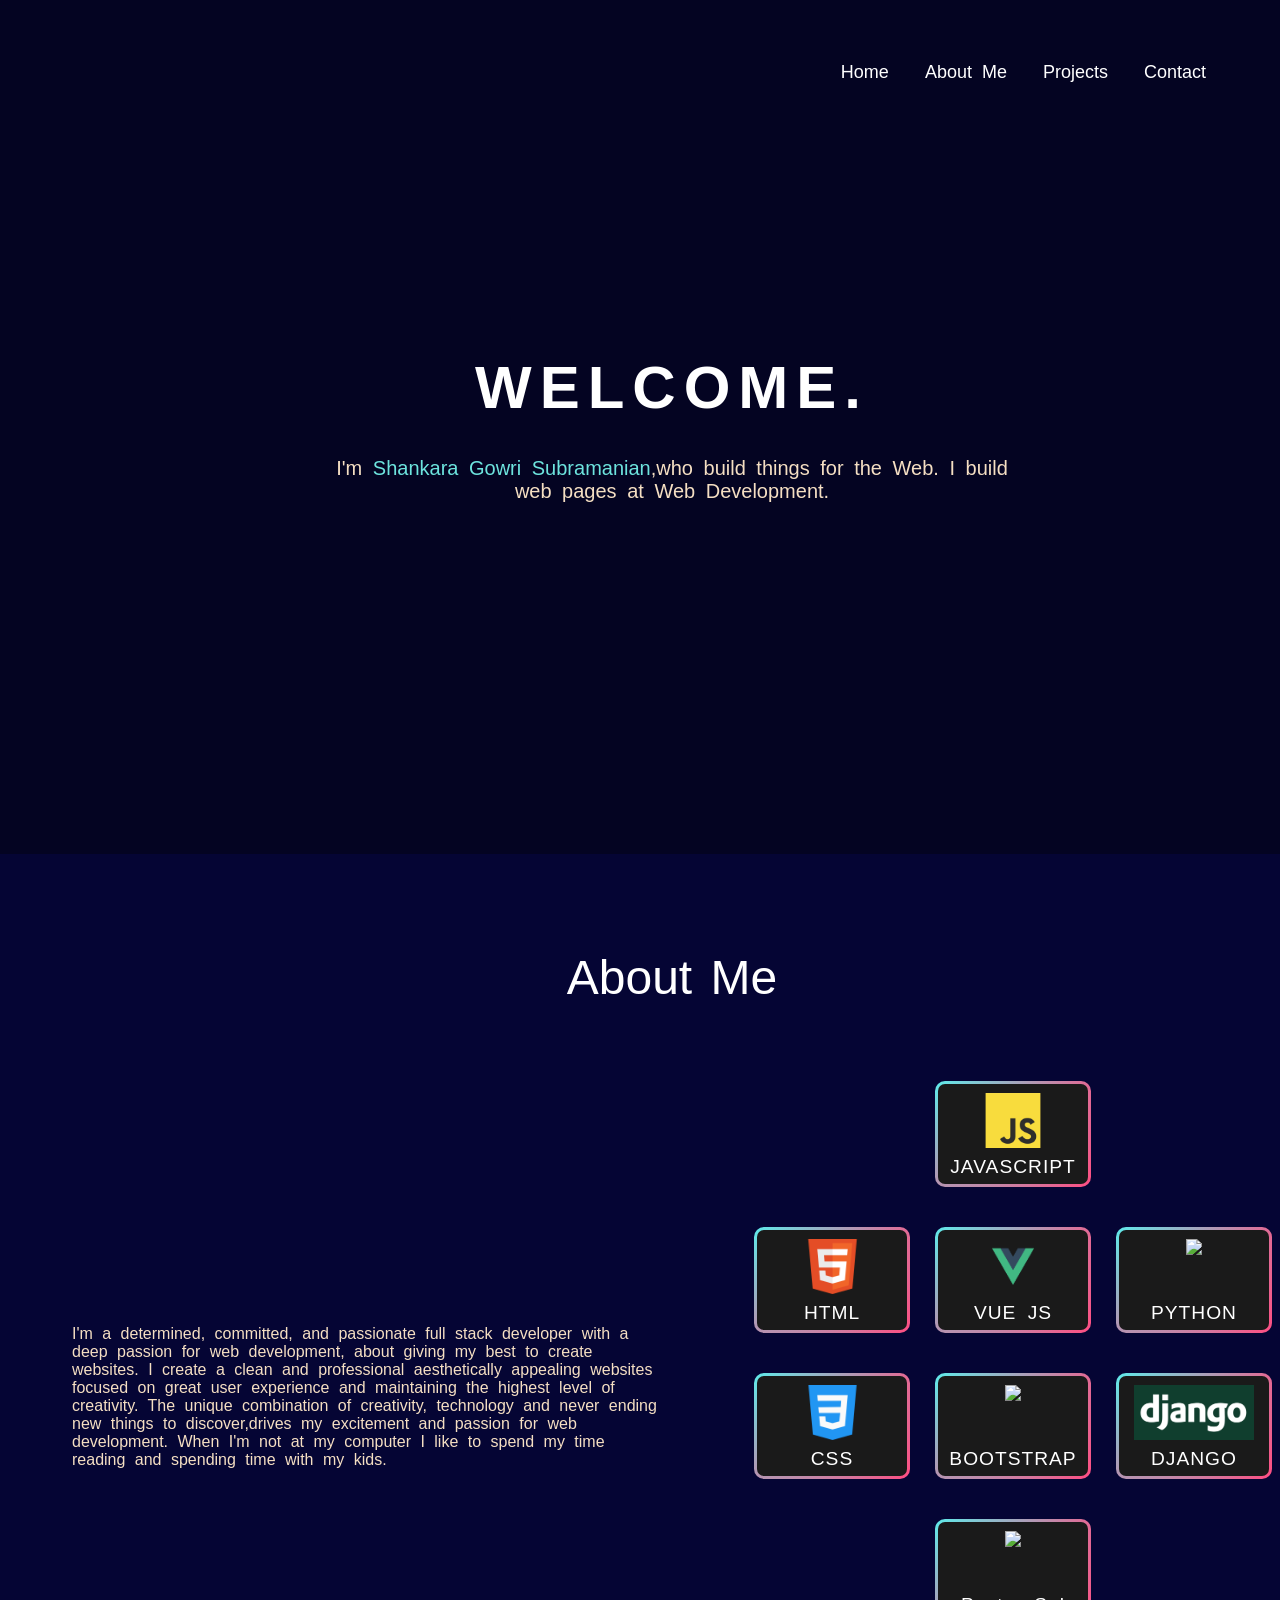
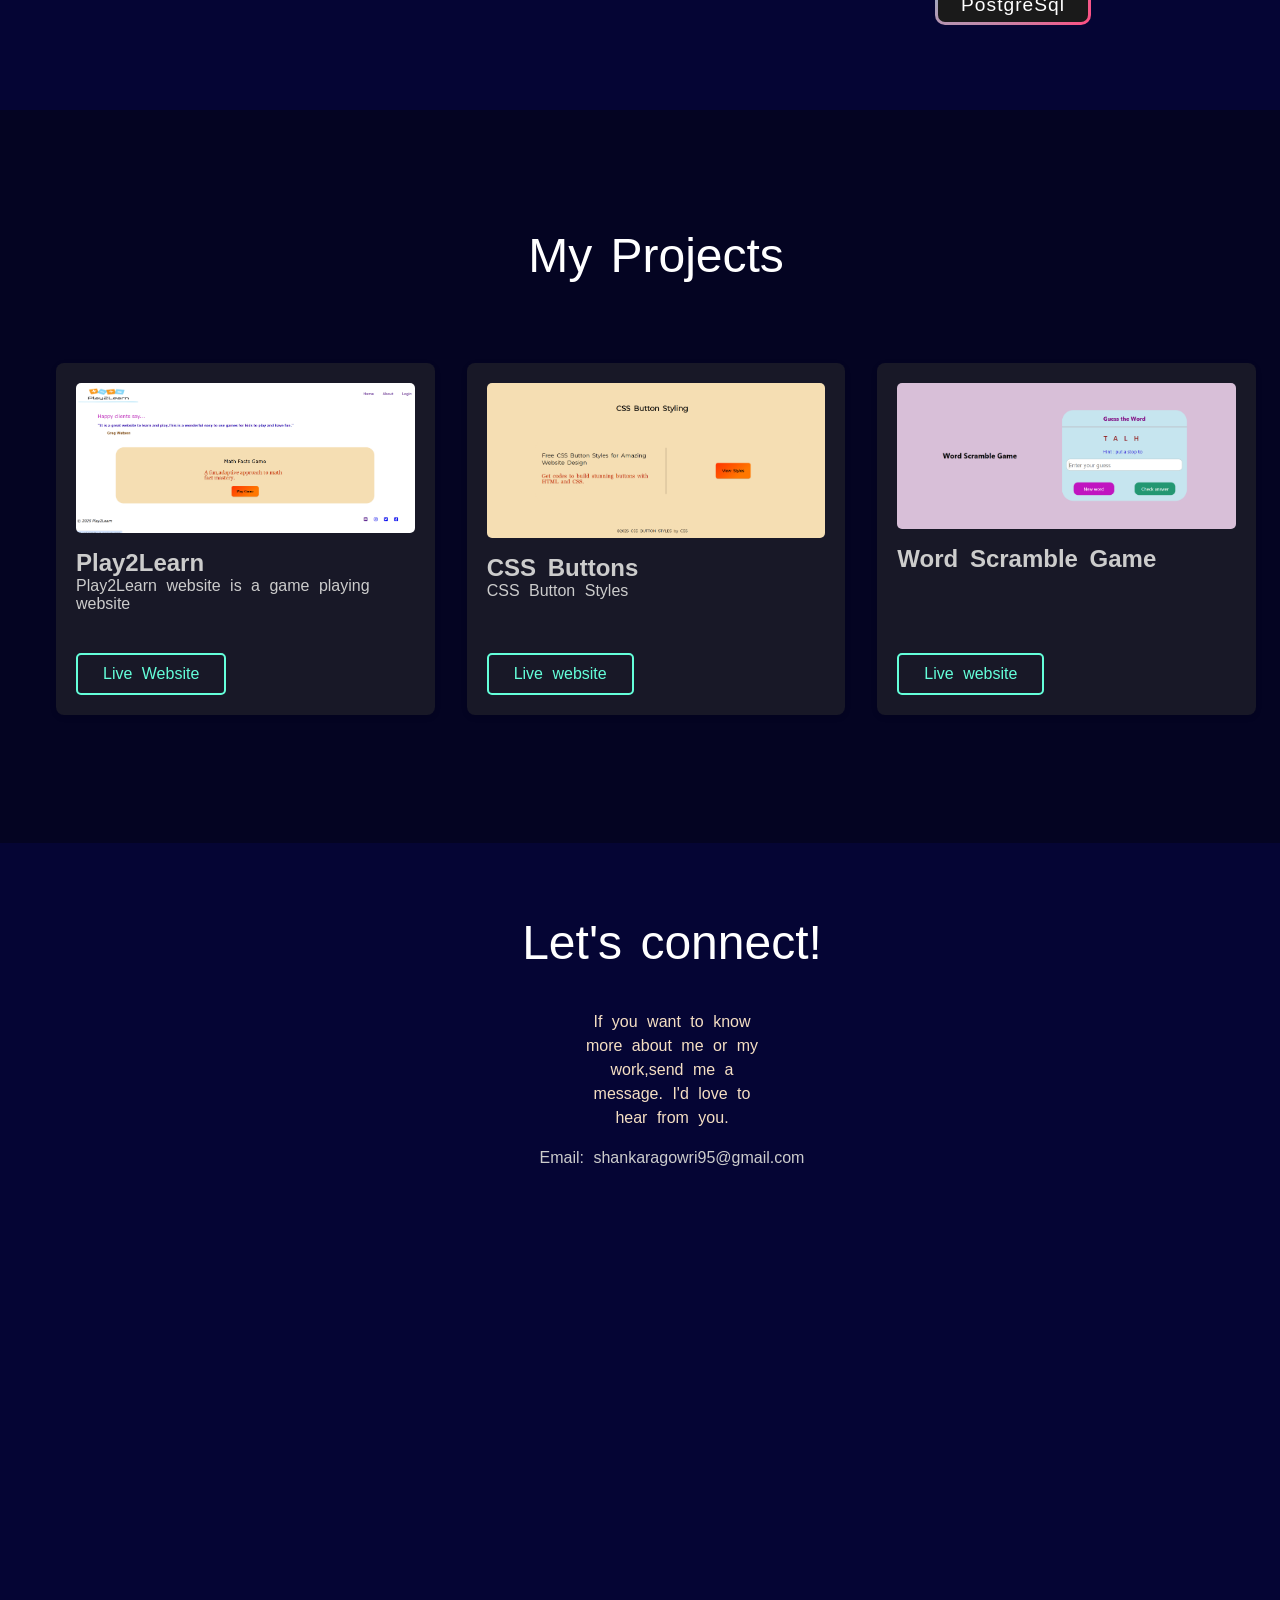
==== index.html @ b535199c "commit change" ====
<!DOCTYPE html>
<html lang="en">

    <head>
        <meta charset="UTF-8">
        <meta name="viewport" content="width=device-width,initial-scale=1">
        <title>Gowri_Portfolio</title>
        <link rel="stylesheet" href="index.css">
        <script src="index.js" crossorigin="anonymous"></script>
    </head>

    <body>
        <div class="container" id="container">
            <div class="header">
            <nav class="navigation-bar">
                <ul class="navigation">
                    <li class="nav-item" id="nav-home">
                        <a href="#container" id="aa">Home</a>
                    </li>
                    <li class="nav-item" id="nav-home">
                        <a href="#about">About Me</a>
                    </li>
                    <li class="nav-item" id="nav-home">
                        <a href="#projects">Projects</a>
                    </li>
                    <li class="nav-item" id="nav-home">
                        <a href="#contact">Contact</a>
                    </li>
                   
                </ul>
            </nav>
            </div>

            <div class="heading">
                <div class="text1" id="tex1">Welcome.</div>
                <div class="text2" id="tex2">I'm <span>Shankara Gowri Subramanian</span>,who build things for the Web.
                    I build  web pages at Web Development.
                </div>  
            </div>
        </div>
        <div class="about-me">
            <section class="about" id="about">
                <h2 class="section-head">About Me</h2>

                <div class="inner-about">
                    <div class="section-body">
                        <p class="inner" >
                            I'm a determined, committed, and passionate full stack developer with a deep passion for web development, about giving my best to create websites.
                            I create a clean and professional aesthetically appealing websites focused on great user experience and maintaining the highest level of creativity.
                            The unique combination of creativity, technology and never ending new things to discover,drives my excitement and passion for web development. 
                            When I'm not at my computer I like to spend my time reading and spending time with my kids.
                        </p>
                    </div>
                    <div class="skills">
                        <div class="skills_row">
                            <div class="skills_item skills_item--html skills_item-fade-in">
                                <img src="images/html5.png">
                                <div class="skills_name">HTML</div>
                            </div>
                            <div class="skills_item skills_item--html skills_item-fade-in">
                                <img src="images/css-3.png">
                                <div class="skills_name">CSS</div>
                            </div>
                        </div>
                        <div class="skills_row">
                            <div class="skills_item skills_item--html skills_item-fade-in">
                                <img src="images/javascript.png">
                                <div class="skills_name">JAVASCRIPT</div>
                            </div>
                            <div class="skills_item skills_item--html skills_item-fade-in">
                                <img src="images/Vue.png">
                                <div class="skills_name">VUE JS</div>
                            </div>
                            <div class="skills_item skills_item--html skills_item-fade-in">
                                <img src="images/bootstrap.png">
                                <div class="skills_name">BOOTSTRAP</div>
                            </div>
                            <div class="skills_item skills_item--html skills_item-fade-in">
                                <img src="images/PostgreSql.png">
                                <div class="skills_name">PostgreSql</div>
                            </div>
                        </div>

                        <div class="skills_row">
                            <div class="skills_item skills_item--html skills_item-fade-in">
                                <img src="images/python.png">
                                <div class="skills_name">PYTHON</div>
                            </div>
                            <div class="skills_item skills_item--html skills_item-fade-in">
                                <img src="images/django.png">
                                <div class="skills_name">DJANGO</div>
                            </div>
                        </div>
                    </div>
                </div>
            </section>
        </div>
    
        <!-- new style project display-->
        <section id="projects" class="projects">
            <h2 class="section-title">
                My Projects
            </h2>
            <div class="container1">
            <div class="section-title1">
                
                <div class="project-grid">
                    <div class="project-card">
                        <img src="images/play2learn.png" alt="">
                        <h3>Play2Learn</h3>
                        <p>Play2Learn website is a game playing website</p>
                        <div class="project-links">
                            <a href="https://gksgaa.github.io/play2learn/" class="btn btn-secondary" target="_blank">Live Website</a> 
                        </div>
                    </div>
                    <div class="project-card">
                        <img src="images/css_buttons.png" alt="">
                        <h3>CSS Buttons</h3>
                        <p>CSS Button Styles</p>
                        <div class="project-links">
                            <a href="https://gksgaa.github.io/cssbuttons/" class="btn btn-secondary" target="_blank">Live website</a> 
                        </div>
                    </div>
                    <div class="project-card">
                        <img src="images/word_game.png" alt="">
                        <h3>Word Scramble Game</h3>
                        
                        <div class="project-links">
                            <a href="https://gksgaa.github.io/wordgame/" class="btn btn-secondary" target="_blank">Live website</a> 
                        </div>
                    </div>
                    
                    <!--
                    <div class="project-card">
                        <img src="images/python.png" alt="">
                        <h3>Play2Learn</h3>
                        <p>Play2Learn website is a game playing website</p>
                        <div class="project-links">
                            <a href="#" class="btn btn-secondary" target="_blank">Github</a> 
                        </div>
                    </div>
                    <div class="project-card">
                        <img src="images/front_page.png" alt="">
                        <h3>Play2Learn</h3>
                        <p>Play2Learn website is a game playing website</p>
                        <div class="project-links">
                            <a href="#" class="btn btn-secondary" target="_blank">Live Demo</a> 
                            <a href="#" class="btn btn-secondary" target="_blank">Github</a> 
                        </div>
                    </div>
                    <div class="project-card">
                        <img src="images/front_page.png" alt="">
                        <h3>Play2Learn</h3>
                        <p>Play2Learn website is a game playing website</p>
                        <div class="project-links">
                            <a href="#" class="btn btn-secondary" target="_blank">Live Demo</a> 
                            <a href="#" class="btn btn-secondary" target="_blank">Github</a> 
                        </div>
                    </div>
                    <div class="project-card">
                        <img src="images/front_page.png" alt="">
                        <h3>Play2Learn</h3>
                        <p>Play2Learn website is a game playing website</p>
                        <div class="project-links">
                            <a href="#" class="btn btn-secondary" target="_blank">Live Demo</a> 
                            <a href="#" class="btn btn-secondary" target="_blank">Github</a> 
                        </div>
                    </div>
                -->
                </div>
            </div>
            </div>
        </section>
        
        <div class="contact_me">
            <section class="contact" id="contact">
                <h2 class="section-head2">Let's connect!</h2>
                <div class="text3">
                    If you want to know more about me or my work,send me a 
                    message. I'd love to hear from you.
                </div>

                <p>Email: shankaragowri95@gmail.com</p>
                <div class="form-contact">
                     <!--
                <form id="my-form" method="post" novalidate>
                      
                    <label for="username" class="contact1">Full Name</label>
                        <label for="email" class="contact1" >Email</label>
                        <label for="message" class="contact1">Message</label>


                       
                        <input type="text" id="username"  name="username" class="contact-form"  minlength="5" maxlength="25"  placeholder="Name" required >
                   
                        <input type="email" id="email" name="email" class="contact-form" placeholder="Email"  required>
        
                        <textarea id="message" name="message" class="contact-form" minlength="10" maxlength="500" placeholder="Message" required></textarea>
        
                        <button type="submit" id="btn1" class="btn">Send Message</button>
                </form>
                 --> 
                <!--
                <div class="img_1">
                    <img src="images/wallpaper.jpg">
                </div>
                -->
                </div>
            </section>
        </div>
        
    
        
    </body>
</html>
---- index.css ----
*{
    padding: 0;
    margin: 0;
    font-family: montserrat, sans-serif;
    word-spacing: 5px;
}
body{
    background: rgb(4, 4, 34);
    overflow-x: hidden;
}
.container{
    position: relative;
    width: 100%;
    height: 100%;
    min-height: 88vh;
    background: fixed rgb(4, 4, 34);
    display: flex;
    flex-direction: column;
    justify-content: center;
    align-items: center;
    padding: 2rem 2rem;
    margin-bottom: -2px;
    overflow: hidden;
}
.heading{
    text-align: center;
    position: absolute;
    top:50%;
    left:50%;
    transform: translate(-50%,-50%) ; 
}
.heading #tex1{
    color:white;
    text-transform: uppercase;
    display: block;
    font-family: 'Lucida Sans', 'Lucida Sans Regular', 'Lucida Grande', 'Lucida Sans Unicode', Geneva, Verdana, sans-serif;
}
.heading #tex2{
    color:rgb(245, 223, 195);;
    display: block;
    font-size: 20px;
}
.text1{
    color: rgb(245, 223, 195);
    font-size: 60px;
    font-weight: 700;
    letter-spacing: 8px;
    background: rgb(4, 4, 34);
    margin-bottom:35px;
    position: relative;
    animation: text 3s 1;
}
.text2{
    font-size: 20px;
}
span{
    color:rgb(109, 228, 222);
}
/* navigation */
.header{
    position: absolute;
    width: 100%;
    height: 100%;
    padding: 0em 0em ;
}
nav ul {
    list-style: none;
    margin: 1;
    padding: 0;
    float: right;
}
nav li {
    float: left;
    padding: 12px 18px;
    font-size: 18px;
}
nav a{
    color:white;
    text-decoration: none;

    animation-name: moveInLeft;
    animation-duration:5s;
}
.navigation{
    margin-right: 6rem;
}
.navigation-bar {
    display: flex;
    justify-content: flex-end;
    align-items: center;
    height: 6rem;
    padding: 1.5rem;
    width: auto;
}
.navigation li :hover{
    border-radius: 1rem;
    color: #ff4d7f;
}
/* about*/
.about-me{
    position: relative;
    width: 100%;
    height: 100%;
    min-height: 88vh;
    /*background: fixed rgb(4, 4, 34);*/
    background: fixed rgb(5, 5, 52);
    display: flex;
    flex-direction: column;
    justify-content: center;
    align-items: center;
    padding:2rem 2rem ;
    margin-bottom: -2px;
    overflow: hidden;
    animation-name: skillsInRight;
    animation-duration:7s;
}
.about{
    width: 1000px;
    margin-left: auto;
    margin-right: auto;
    display: flex;
    flex-direction: column;
    align-items: center;
    color: white;
    padding-bottom:0.25px;   
}
.inner-about{
    display: grid;
    grid-template-columns: 3fr 2fr;
    gap:90px;
    float: left;
    width:120%;
    height: 600px;
}
.section-head {
    display: flex;
    font-size: 3rem;
    font-weight: 500;
    margin-left: 1rem;
    margin-right: 1rem;
    margin-top: 2.5rem;
    margin-bottom: 3rem;
    z-index: 9999;
}
.section-body{
    margin-top: 3rem;
    margin-bottom: 3rem;
    animation-name: aboutInLeft;
    animation-duration:7s;
}
.inner{
        display: block;
        margin-block-start: 14em;
        margin-block-end: 1em;
        margin-inline-start: 0px;
        margin-inline-end: 0px;
        unicode-bidi: isolate;
        color:rgb(245, 223, 195);
}
        
/* Skills Section */

.skills{
    display: flex;
    justify-content: center;
    animation-name: skillsInRight;
    animation-duration:5s;
}
.skills_row {
    display: flex;
    flex-direction: column;
    justify-content: center;
}
.skills_row:not(:last-child) {
    margin-right: 25px;
}
.skills_item:not(:last-child) {
    margin-bottom: 2.5rem;
}

.skills_item {
    position: relative;
    display: flex;
    flex-direction: column;
    align-items: center;
    justify-content: space-evenly;
    height: 100px;
    width: 150px;
    border: double 3px transparent;
    border-image-slice: 1;
    border-width: 3px;
    background-image: linear-gradient(#1a1a1a, #1a1a1a), radial-gradient(circle at top left, #5feaea, #ff4d82);
    border-radius: 10px;
    background-origin: border-box;
    background-clip: content-box, border-box;
}
.skills_item img {
    height: 55px;
    width: auto;
}
.skills_item-fade-in {
    opacity: 1;
}
img {
    overflow: clip;
}
.skills_name {
    font-size: 1.2rem;
    font-weight: 500;
    line-height: 1;
    transition: all 0.2s;
    letter-spacing: 1px;
}
.projects{
    padding:80px 0;
}
section{
    display:block;
    unicode-bidi:isolate;
}
.container1 {
    width: 100%;
    max-width: 1200px;
    margin: 0 auto;
    padding: 0 15px;
}
.section-title{
    width: 100%;
    color:white;
    /*
    display: flex;
    z-index: 9999;*/
    
    text-align: center;
    font-size: 3rem;
    font-weight: 500;
    margin-left: 1rem;
    margin-right: 1rem;
    margin-top: 2.5rem;
    margin-bottom: 3rem;
}
.section-title1{
    width: 100%;
    color:white;
    display: flex;
    font-size: 1rem;
    font-weight: 500;
    margin-left: 1rem;
    margin-right: 1rem;
    margin-top: 2.5rem;
    margin-bottom: 3rem;
    z-index: 9999;
}



/*
.section-title {
    font-size: 2.5rem;
    text-align: center;
    margin-bottom: 3rem;
    position: relative;
    padding-bottom: 0.5rem;
}
    
.section-title{
    color:white;
    display: block;
    font-size: 1.5em;
    margin-block-start: 0.83em;
    margin-block-end: 0.83em;
    margin-inline-start: 0px;
    margin-inline-end: 0px;
    font-weight: bold;
    unicode-bidi: isolate;

}
.section-title::after {
    content: '';
    position: absolute;
    left: 50%;
    bottom: 0;
    transform: translateX(-50%);
    width: 80px;
    height: 3px;
    background-color: #64ffda;
}
*/
.project-grid {
    display: grid;
    grid-template-columns: repeat(auto-fit, minmax(350px, 2fr));
    gap: 2rem;
    margin-top: 2rem;
}
.project-card {
    background-color: #2c2c2c80;
    border-radius: 8px;
    padding: 20px;
    
    box-shadow: 0 2px 6px rgba(0, 0, 0, 0.1);
    transition: transform 0.2s ease;
    
    display: flex;
    flex-direction: column;
    height: auto;
}
.project-card:hover{
    transform: scale(1.1);
}
.project-card img {
    width: 100%;
    border-radius: 5px;
    margin-bottom: 1rem;
}
img {
    overflow-clip-margin: content-box;
    overflow: clip;
}
h3 {
    font-size: 1.5rem;
    color: #ccc;
}

p {
    margin-bottom: 1.5rem;
    color: #ccc;
}
.project-links {
    margin-top: auto;
    padding-top: 1rem;
    gap: 2rem;
    
    display: flex;
    /*
    display: grid;
    grid-template-columns: repeat(auto-fit, minmax(250px, 1fr));
    gap: 2rem;
    
    display: flex;
    
    */
}
a {
    color: #64ffda;
    text-decoration: none;
    transition: color 0.3s ease;
}
.btn-secondary {
    background-color: transparent;
    color: #64ffda;
    border: 2px solid #64ffda;
}
.btn {
    display: inline-block;
    padding: 10px 25px;
    border-radius: 5px;
    cursor: pointer;
    transition: background-color 0.3s ease, color 0.3s ease;
    font-size: 1rem;
}
.btn:hover{
    transform: scale(1.1);
    background-color: #64ffda;
    color: black;


}
/* project
.project_display{
    position: relative;
    width: 100%;
    height: 100%;
    min-height: 88vh;
    background: fixed rgb(4, 4, 34);
    display: flex;
    flex-direction: column;
    justify-content: center;
    align-items: center;
    padding:2rem 2rem ;
    margin-bottom: -2px;
    overflow: hidden;
    animation-name: skillsInRight;
    animation-duration:7s;
}



.section-head1 {
    display: flex;
    font-size: 3rem;
    font-weight: 500;
    margin-left: 1rem;
    margin-right: 1rem;
    margin-top: 2.5rem;
    margin-bottom: 3rem;
    z-index: 9999;
    text-align: center;
}
.project{
    width: 100%;
    margin-left: auto;
    margin-right: auto;
    display: flex;
    flex-direction: column;
    align-items: center;
    color: white;
    padding-bottom:0.25px; 
}

.project_container{
    
padding: 20px;



box-shadow: 0 4px 8px rgba(0, 0, 0, 0.1);
transition: transform 0.3s ease;
flex-direction: column;
height: auto;
}


*/

/***************Project Testing ***********************/


/*
.project1,  p {
    color:white;
    margin: 0.5rem 0 0.5rem 0.2rem;
    padding: 5rem;

}
.button{
    margin: 0.5rem 0 0.5rem 0.2rem;
    padding: 5rem;
}
article {
    border: 1px solid black;
    margin: 1rem auto;
    padding: 0 0.5rem;
    width: 96%;
  }
  
  article:target h3 {
    text-decoration: underline;
  }
  
  
  
  article p:last-child::after {
    content: "";
    display: block;
    clear: both;
  }
  article img {
    float: left;
    margin: 0.5rem 0 0.5rem 0.2rem;
    padding: 5rem;
    width: 80%;
  }
  #project1{
        display: grid;
        grid-template-columns: 3fr 3fr;
        gap:20px;
        float: left;
        width:100%;
        height: 600px;
  }

 

   */



/***************Project Testing ***********************/
/*


.project_container img{
    width: 50%;
    height: 100%;
    border-radius: 5px;
    margin-bottom: 1rem;
    padding: 5rem;
}
.img_1{
    overflow-clip-margin: content-box;
    overflow: clip;
}
.container{
    width: 85%;
    max-width: 1200px;
    margin: 0 auto;
    padding: 0 15px;
}
.img_1{
    
  
}

/*

.img_1{
    padding: 2rem;
    width: 60%;
}
.section-head1 {
    font-size: 5rem;
    font-weight: 700;
    margin-top: 9rem;
    margin-bottom: 13rem;
    z-index: 9999;
}
    */


   



/* ///////////////

Contact
//////////////// */


.contact_me{
    position: relative;
    width: 100%;
    height: 100%;
    min-height: 88vh;
    background: fixed rgb(5, 5, 52);
    /*background: fixed rgb(4, 4, 34);*/
    display: flex;
    flex-direction: column;
    justify-content: center;
    align-items: center;
    padding:2rem 2rem ;
    margin-bottom: -2px;
    overflow: hidden;
    animation-name: skillsInRight;
    animation-duration:7s; 
}


.section-head2 {
    display: flex;
    font-size: 3rem;
    font-weight: 500;
    margin-left: 1rem;
    margin-right: 1rem;
    margin-top: 2.5rem;
    margin-bottom: 2.5rem;
    z-index: 9999;
    text-align: center;
    overflow: hidden;
    animation-name: skillsInRight;
    animation-duration:7s;

}
.contact{
    width: 100%;
    margin-left: auto;
    margin-right: auto;
    display: flex;
    flex-direction: column;
    align-items: center;
    color: white;
    padding-bottom:0.25px;  
   
} 
.text3{
    color:rgb(245, 223, 195);
    padding-left: 34rem;
    padding-right: 34rem;
    text-align: center;
    line-height: 1.5;
    margin-bottom: 1.2rem;
}
 /* contact form*/
.form-contact {
    width: 400px;
    margin: 20px auto;
    padding-top: 40px;
    padding-left: 70px;
    padding-right: 70px;
    
    /*
    border: 2px ;
    border-radius: 20px;*/
        display: grid;
        grid-template-columns: 2fr 2fr;
        gap:90px;
        float: left;
        width:100%;
        height: 600px;
        
  }
  /*
  .contact1 {
    display: block;
    text-transform: uppercase;
    font-family: Arial, Helvetica, sans-serif;
    font-weight: bold;
    margin: 5px 0px;
    padding: 8px;
    font-size: 0.8rem;
  }
    */
  .contact-form {
    box-sizing: border-box;
    border-radius: 11px;
    border: 0px solid black;
    font-size: large;
    margin: 8px 5px;
    padding: 10px 2px;
    background: rgb(206, 188, 165);
    width: 100%;
  }
  input:hover {
    outline:2px solid #960b32;
  }
  textarea:hover {
    outline:2px solid #960b32;
  }
  button:hover {
    outline:2px solid #960b32;
  }
  #my-form :hover{
    color: #ff4d7f;
}
  #btn1{
    
    color:rgb(109, 228, 222);
    background:  rgb(4, 4, 34);;
    border-radius: 11px;
    /*color: white;*/
    font-family: Arial, Helvetica, sans-serif;
    font-size: x-large;
    margin-top: 10px;
    padding: 10px;
    width: 100%;
  }

  
    
@keyframes text {
    0%{
        color:black;
        margin-bottom:-60px;
    }
    40%{
        letter-spacing: 25px;
        margin-bottom: -60px;
    }
    85%{
        letter-spacing: 8px;
        margin-bottom: -50px;
    }
}


@keyframes moveInLeft {
    0%{
        opacity: -20;
    }
    80%{
        opacity: -5;
        transform: translateX(-10rem);
    }
    
}

@keyframes aboutInLeft {
    0%{
        opacity: 0;
        transform: translateX(-10rem);
    }
    
}
@keyframes skillsInRight {
    0%{
        opacity: 0;
        transform: translateX(10rem);
    }
    
}
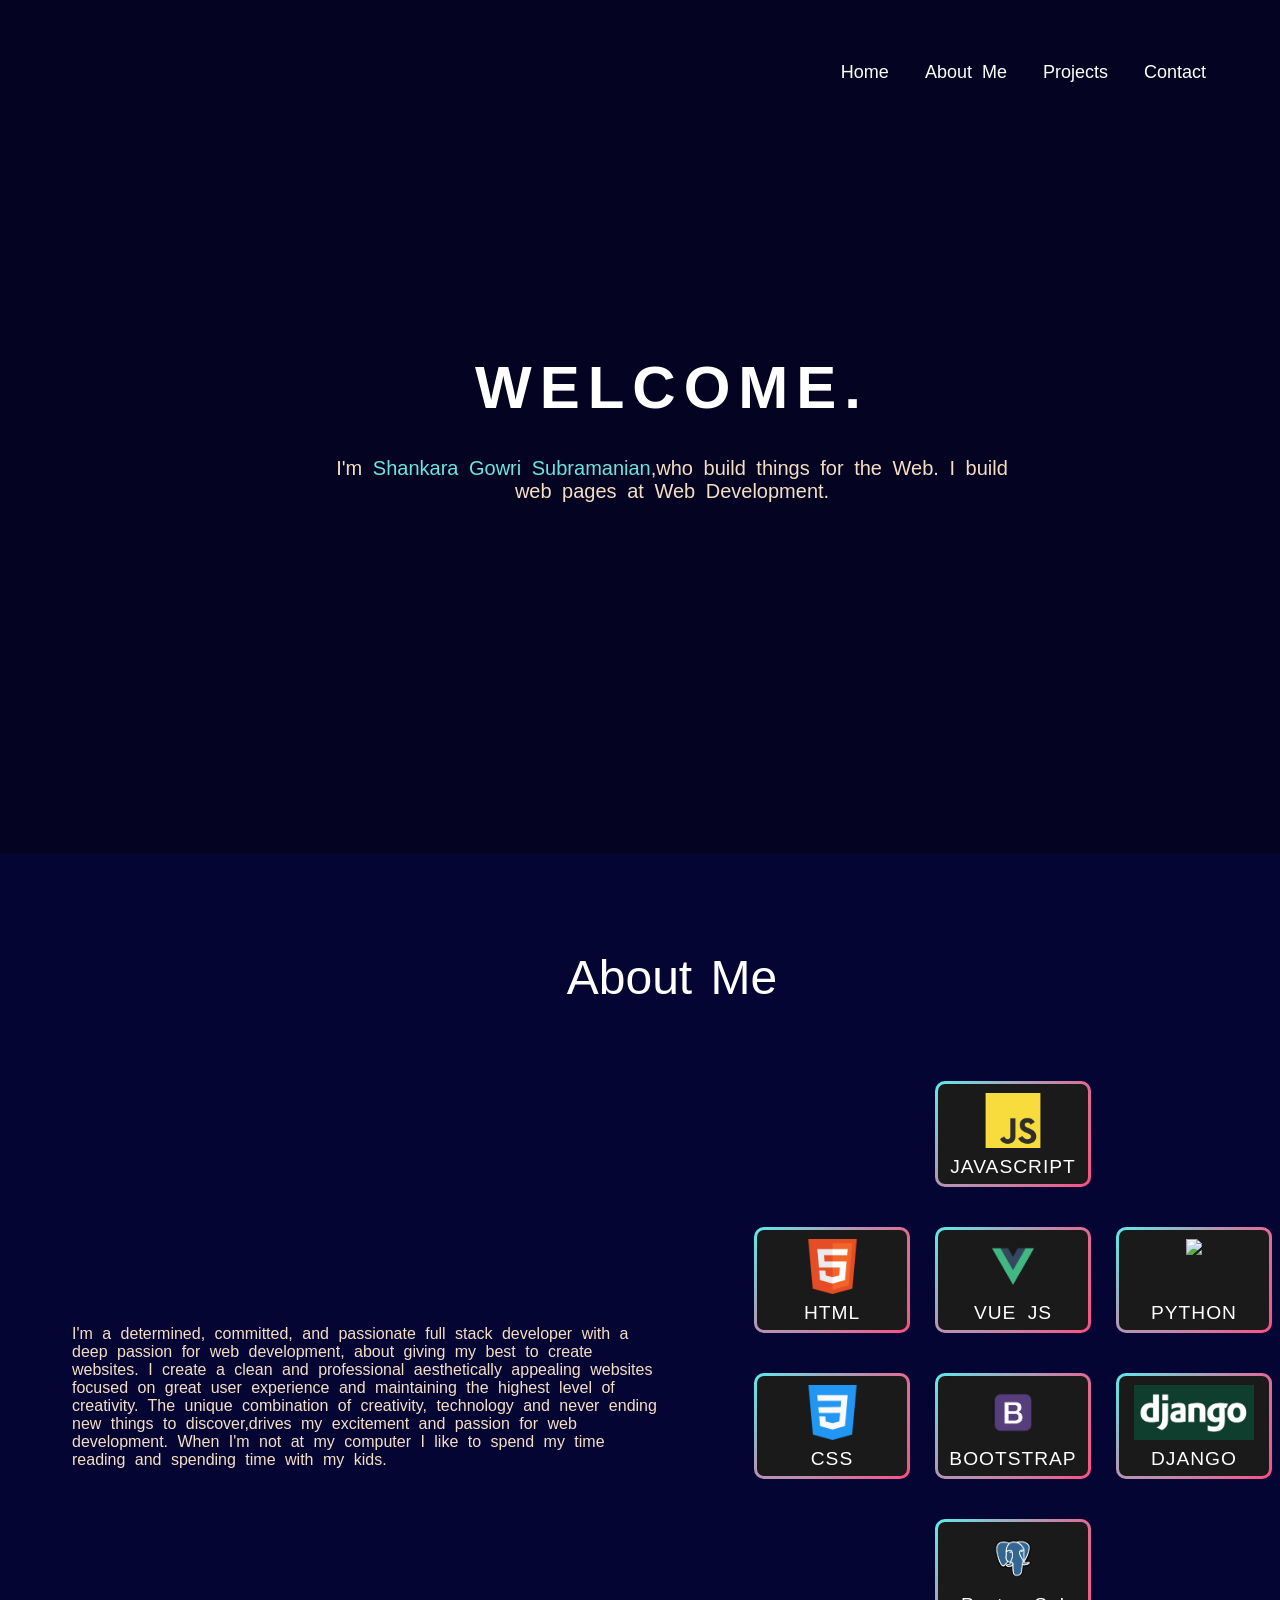
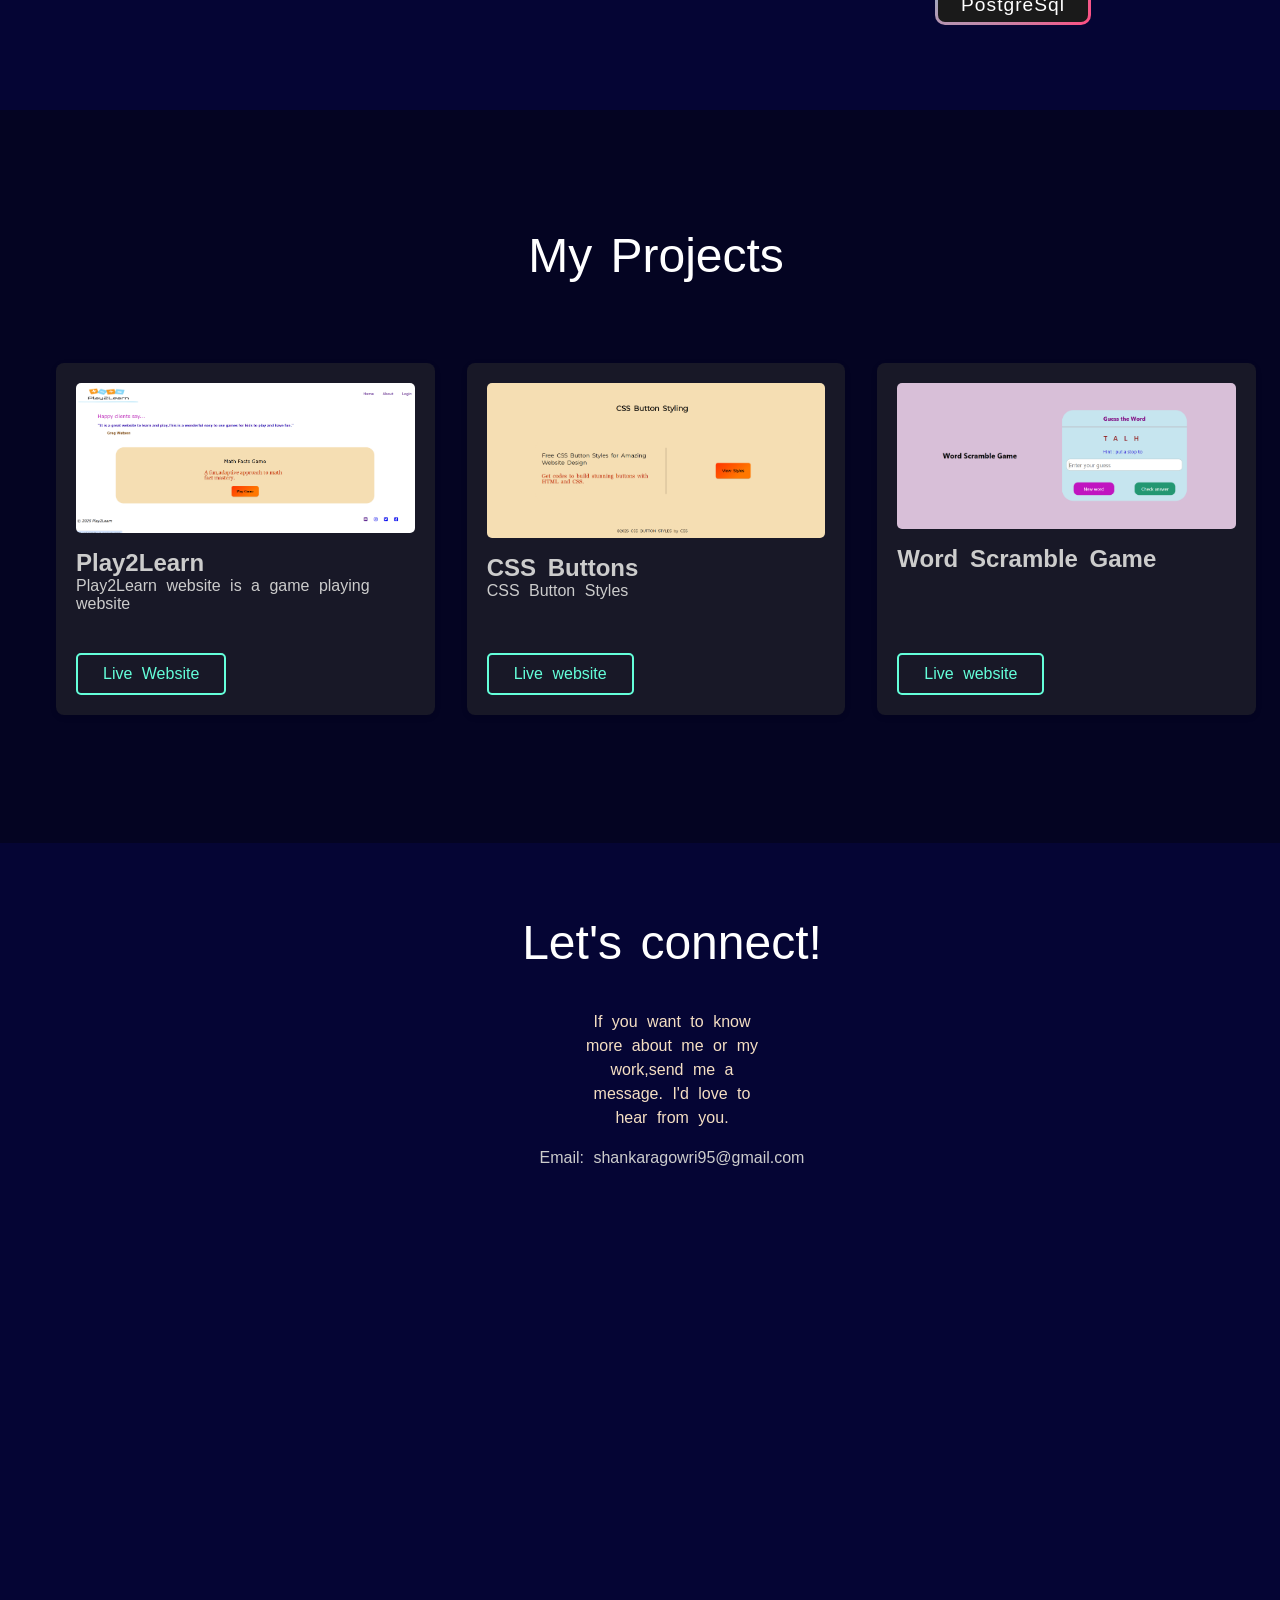
==== commit 87a4b25b: "commit changes" ====
--- a/index.html
+++ b/index.html
@@ -72,11 +72,11 @@
                                 <div class="skills_name">VUE JS</div>
                             </div>
                             <div class="skills_item skills_item--html skills_item-fade-in">
-                                <img src="images/bootstrap.png">
+                                <img src="images/Bootstrap.png">
                                 <div class="skills_name">BOOTSTRAP</div>
                             </div>
                             <div class="skills_item skills_item--html skills_item-fade-in">
-                                <img src="images/PostgreSql.png">
+                                <img src="images/PostgreSQL.png">
                                 <div class="skills_name">PostgreSql</div>
                             </div>
                         </div>
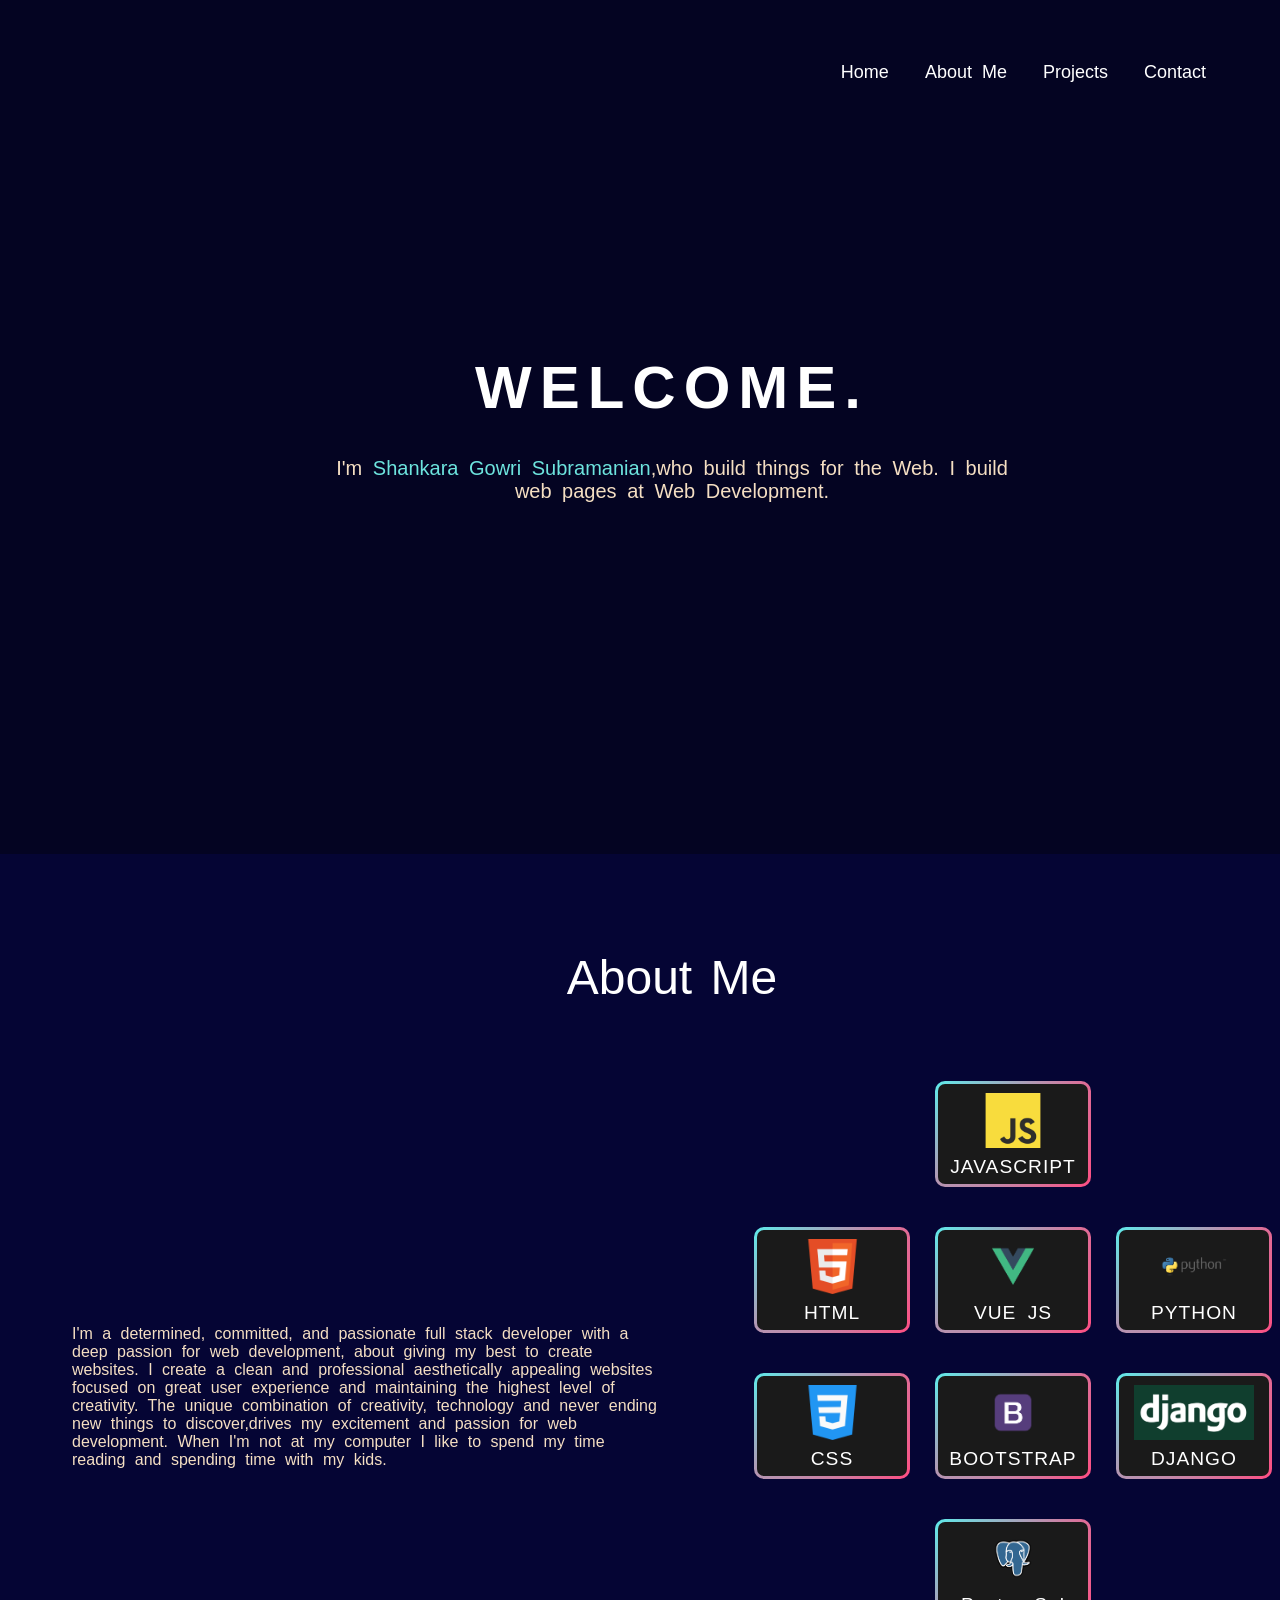
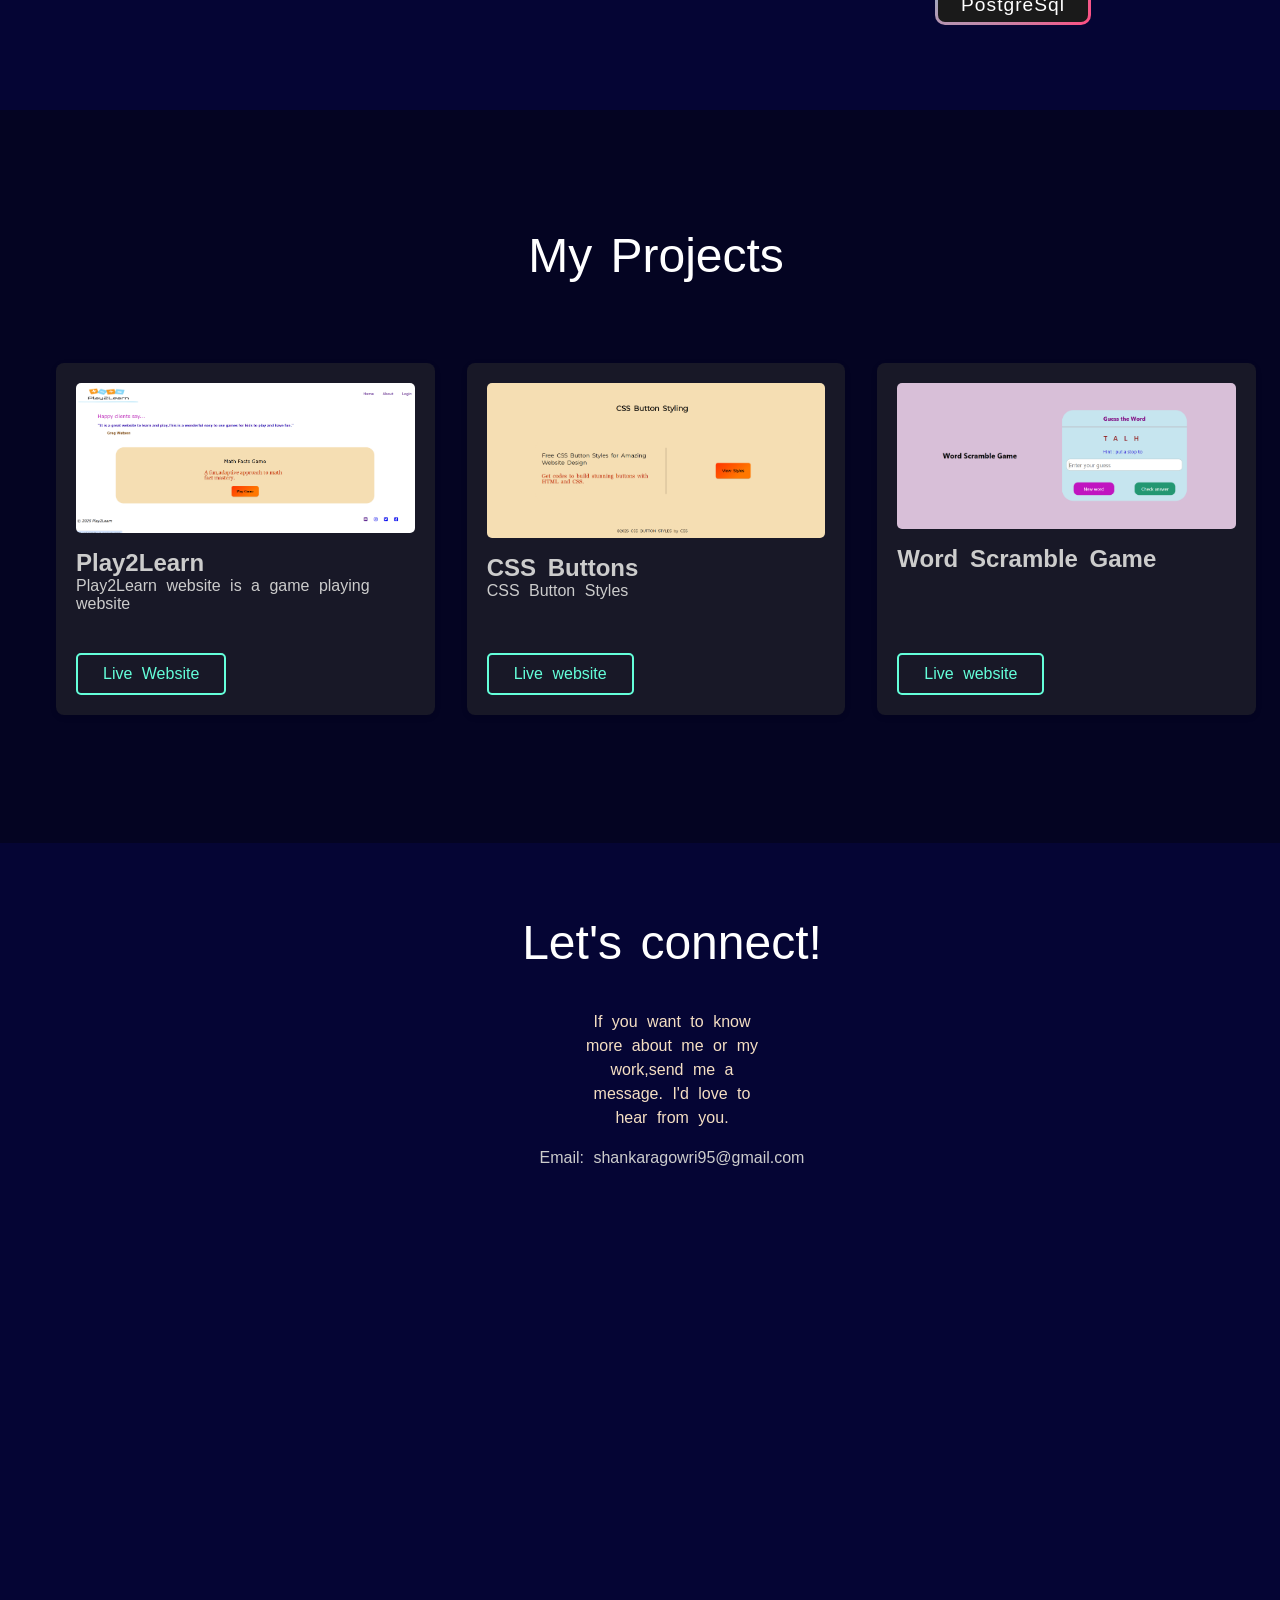
==== commit 06abf9ee: "commit changes" ====
--- a/index.html
+++ b/index.html
@@ -72,7 +72,9 @@
                                 <div class="skills_name">VUE JS</div>
                             </div>
                             <div class="skills_item skills_item--html skills_item-fade-in">
+                                
                                 <img src="images/Bootstrap.png">
+                        
                                 <div class="skills_name">BOOTSTRAP</div>
                             </div>
                             <div class="skills_item skills_item--html skills_item-fade-in">
@@ -83,7 +85,7 @@
 
                         <div class="skills_row">
                             <div class="skills_item skills_item--html skills_item-fade-in">
-                                <img src="images/python.png">
+                                <img src="images/Python.png">
                                 <div class="skills_name">PYTHON</div>
                             </div>
                             <div class="skills_item skills_item--html skills_item-fade-in">
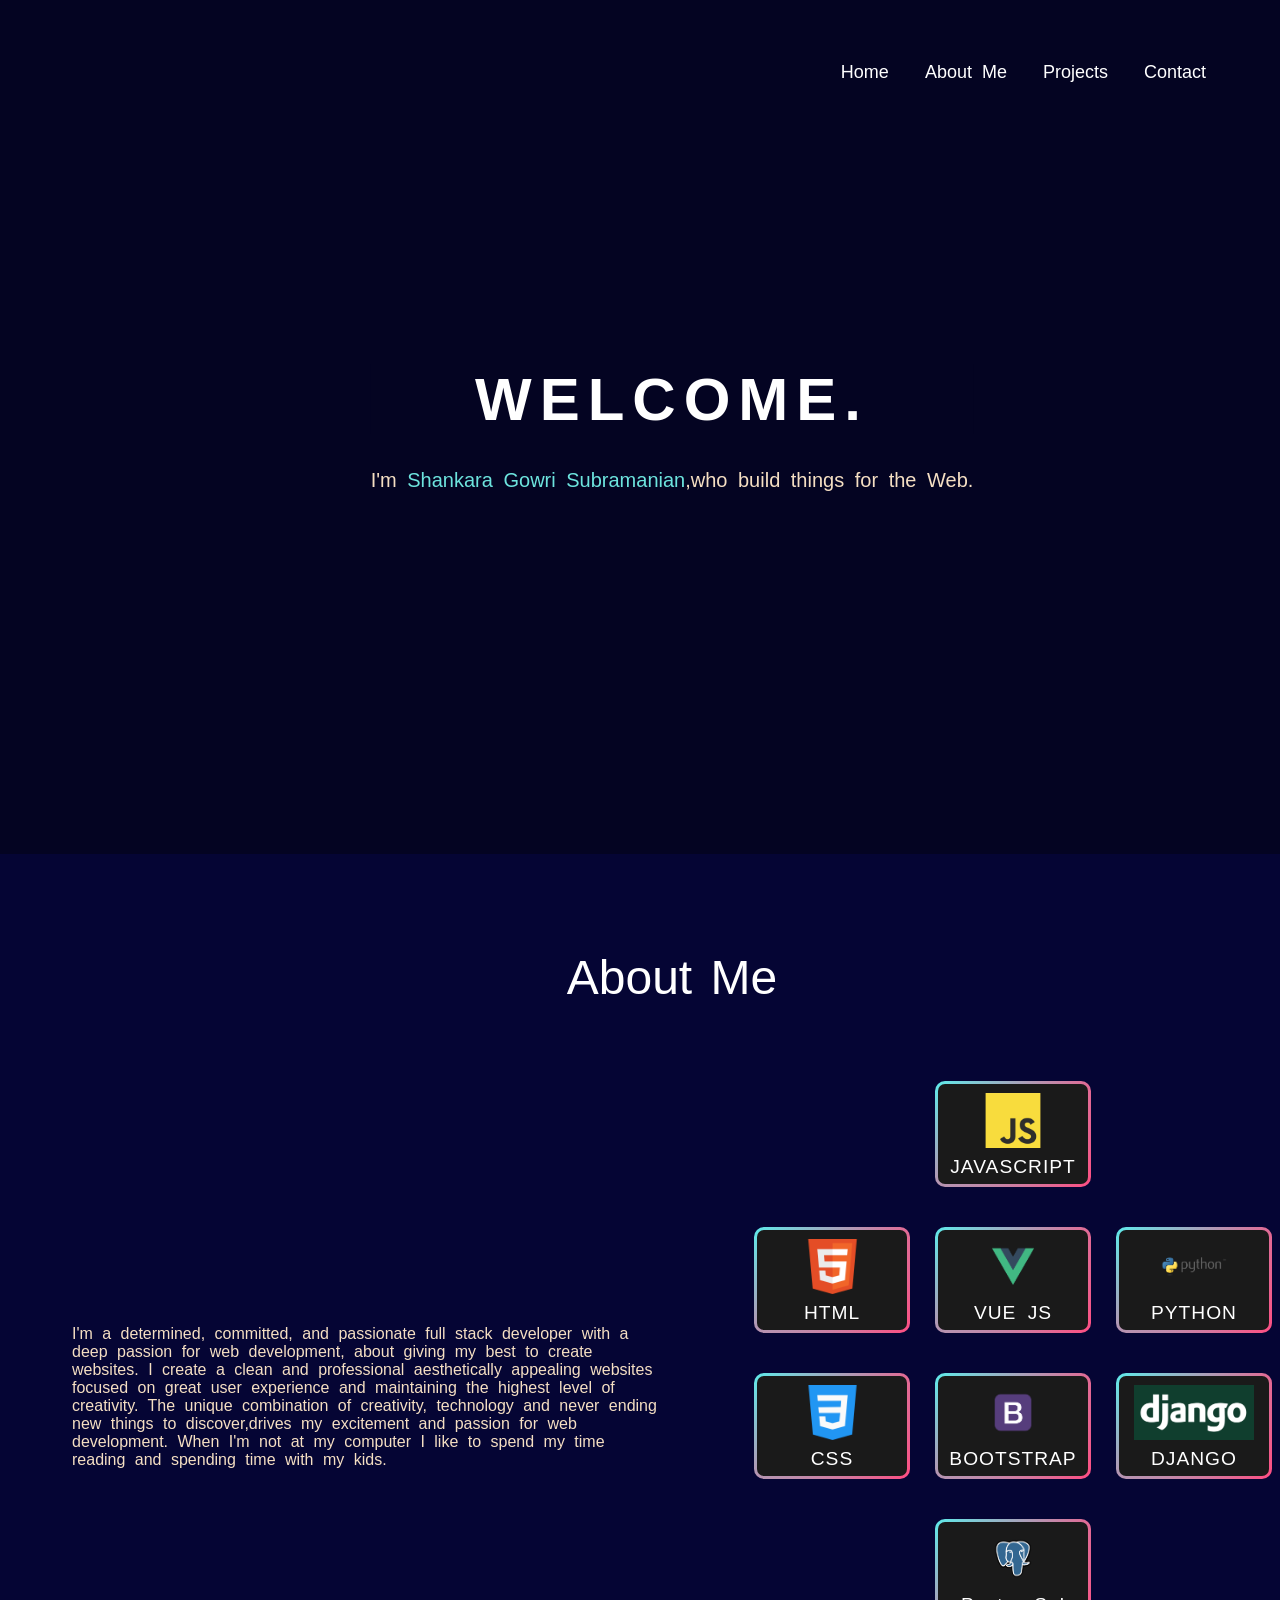
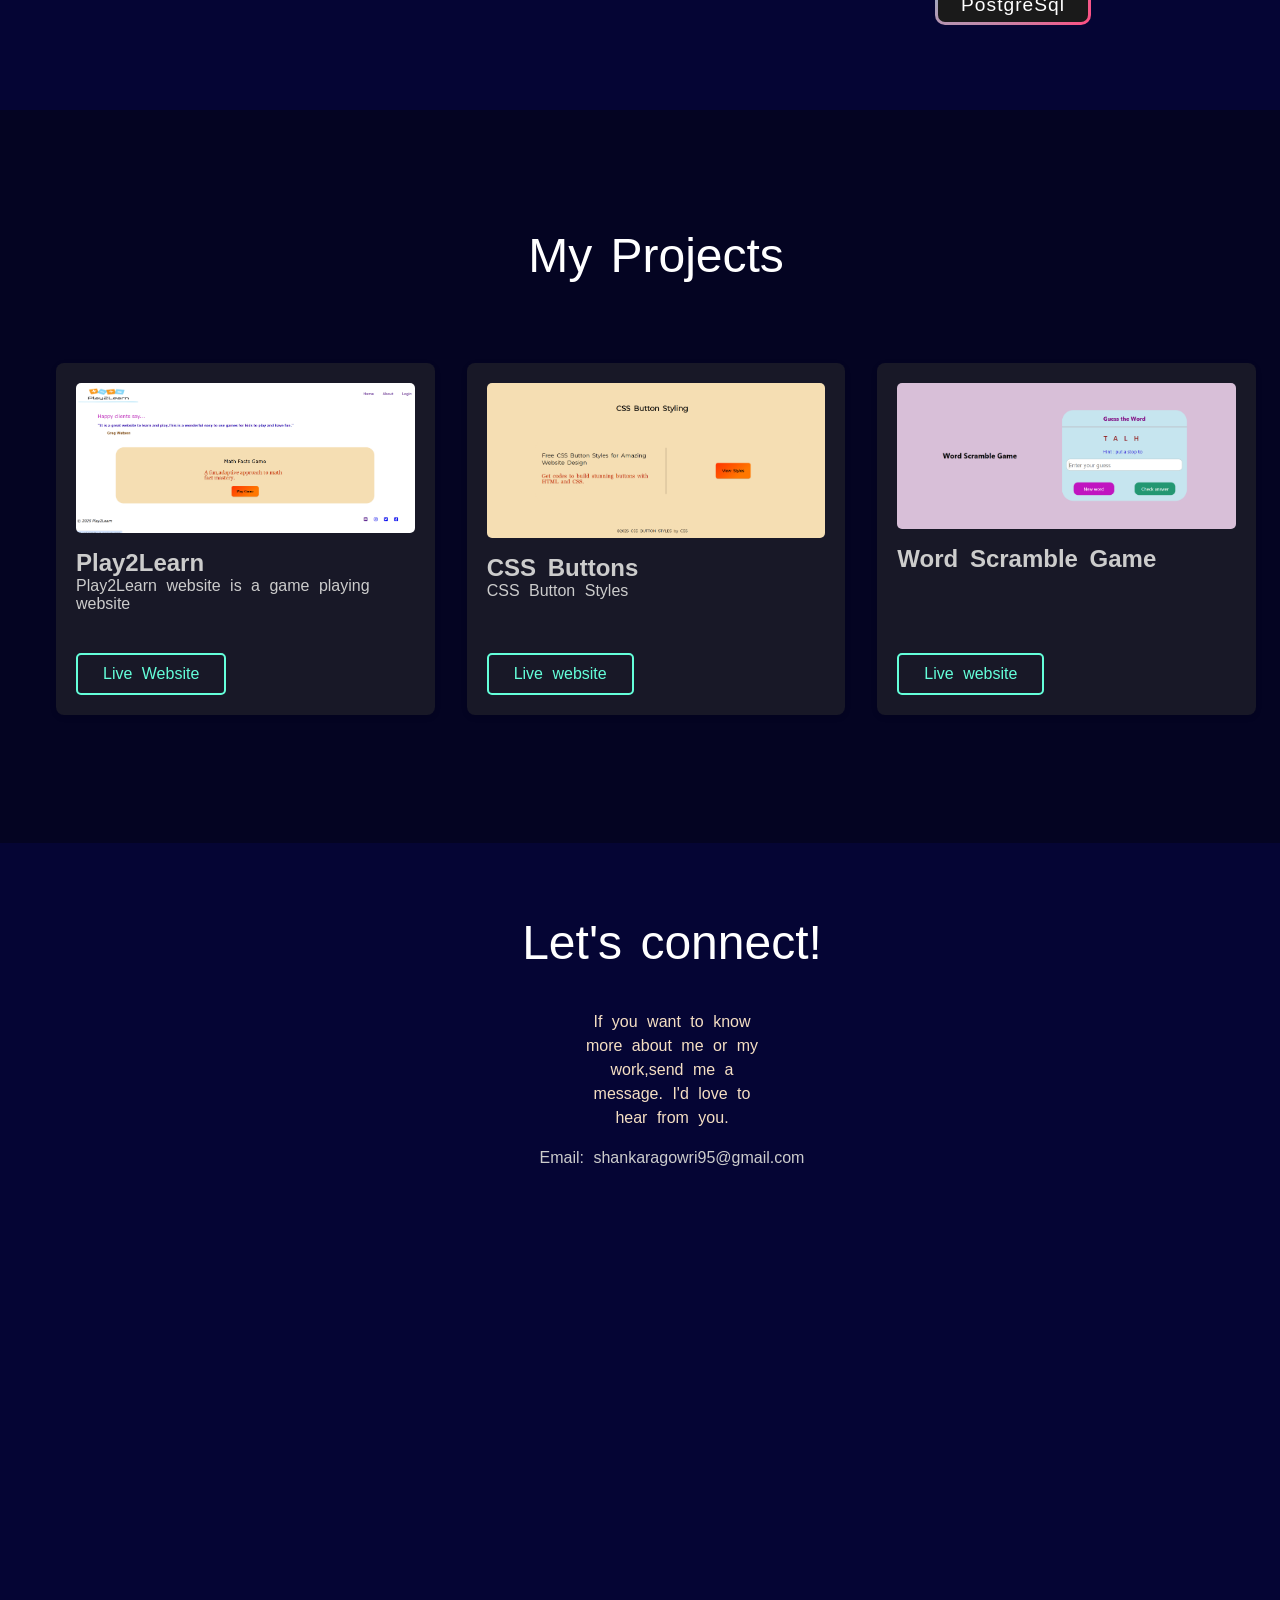
==== commit 24143336: "Update index.html" ====
--- a/index.html
+++ b/index.html
@@ -34,7 +34,7 @@
             <div class="heading">
                 <div class="text1" id="tex1">Welcome.</div>
                 <div class="text2" id="tex2">I'm <span>Shankara Gowri Subramanian</span>,who build things for the Web.
-                    I build  web pages at Web Development.
+                
                 </div>  
             </div>
         </div>
@@ -98,7 +98,7 @@
             </section>
         </div>
     
-        <!-- new style project display-->
+    
         <section id="projects" class="projects">
             <h2 class="section-title">
                 My Projects
@@ -132,43 +132,7 @@
                         </div>
                     </div>
                     
-                    <!--
-                    <div class="project-card">
-                        <img src="images/python.png" alt="">
-                        <h3>Play2Learn</h3>
-                        <p>Play2Learn website is a game playing website</p>
-                        <div class="project-links">
-                            <a href="#" class="btn btn-secondary" target="_blank">Github</a> 
-                        </div>
-                    </div>
-                    <div class="project-card">
-                        <img src="images/front_page.png" alt="">
-                        <h3>Play2Learn</h3>
-                        <p>Play2Learn website is a game playing website</p>
-                        <div class="project-links">
-                            <a href="#" class="btn btn-secondary" target="_blank">Live Demo</a> 
-                            <a href="#" class="btn btn-secondary" target="_blank">Github</a> 
-                        </div>
-                    </div>
-                    <div class="project-card">
-                        <img src="images/front_page.png" alt="">
-                        <h3>Play2Learn</h3>
-                        <p>Play2Learn website is a game playing website</p>
-                        <div class="project-links">
-                            <a href="#" class="btn btn-secondary" target="_blank">Live Demo</a> 
-                            <a href="#" class="btn btn-secondary" target="_blank">Github</a> 
-                        </div>
-                    </div>
-                    <div class="project-card">
-                        <img src="images/front_page.png" alt="">
-                        <h3>Play2Learn</h3>
-                        <p>Play2Learn website is a game playing website</p>
-                        <div class="project-links">
-                            <a href="#" class="btn btn-secondary" target="_blank">Live Demo</a> 
-                            <a href="#" class="btn btn-secondary" target="_blank">Github</a> 
-                        </div>
-                    </div>
-                -->
+                    
                 </div>
             </div>
             </div>
@@ -184,29 +148,7 @@
 
                 <p>Email: shankaragowri95@gmail.com</p>
                 <div class="form-contact">
-                     <!--
-                <form id="my-form" method="post" novalidate>
-                      
-                    <label for="username" class="contact1">Full Name</label>
-                        <label for="email" class="contact1" >Email</label>
-                        <label for="message" class="contact1">Message</label>
-
-
-                       
-                        <input type="text" id="username"  name="username" class="contact-form"  minlength="5" maxlength="25"  placeholder="Name" required >
-                   
-                        <input type="email" id="email" name="email" class="contact-form" placeholder="Email"  required>
-        
-                        <textarea id="message" name="message" class="contact-form" minlength="10" maxlength="500" placeholder="Message" required></textarea>
-        
-                        <button type="submit" id="btn1" class="btn">Send Message</button>
-                </form>
-                 --> 
-                <!--
-                <div class="img_1">
-                    <img src="images/wallpaper.jpg">
-                </div>
-                -->
+               
                 </div>
             </section>
         </div>
@@ -214,4 +156,4 @@
     
         
     </body>
-</html>+</html>
--- a/index.css
+++ b/index.css
@@ -254,38 +254,7 @@
 
 
 
-/*
-.section-title {
-    font-size: 2.5rem;
-    text-align: center;
-    margin-bottom: 3rem;
-    position: relative;
-    padding-bottom: 0.5rem;
-}
-    
-.section-title{
-    color:white;
-    display: block;
-    font-size: 1.5em;
-    margin-block-start: 0.83em;
-    margin-block-end: 0.83em;
-    margin-inline-start: 0px;
-    margin-inline-end: 0px;
-    font-weight: bold;
-    unicode-bidi: isolate;
-
-}
-.section-title::after {
-    content: '';
-    position: absolute;
-    left: 50%;
-    bottom: 0;
-    transform: translateX(-50%);
-    width: 80px;
-    height: 3px;
-    background-color: #64ffda;
-}
-*/
+
 .project-grid {
     display: grid;
     grid-template-columns: repeat(auto-fit, minmax(350px, 2fr));
@@ -331,14 +300,7 @@
     gap: 2rem;
     
     display: flex;
-    /*
-    display: grid;
-    grid-template-columns: repeat(auto-fit, minmax(250px, 1fr));
-    gap: 2rem;
-    
-    display: flex;
-    
-    */
+    
 }
 a {
     color: #64ffda;
@@ -365,166 +327,7 @@
 
 
 }
-/* project
-.project_display{
-    position: relative;
-    width: 100%;
-    height: 100%;
-    min-height: 88vh;
-    background: fixed rgb(4, 4, 34);
-    display: flex;
-    flex-direction: column;
-    justify-content: center;
-    align-items: center;
-    padding:2rem 2rem ;
-    margin-bottom: -2px;
-    overflow: hidden;
-    animation-name: skillsInRight;
-    animation-duration:7s;
-}
-
-
-
-.section-head1 {
-    display: flex;
-    font-size: 3rem;
-    font-weight: 500;
-    margin-left: 1rem;
-    margin-right: 1rem;
-    margin-top: 2.5rem;
-    margin-bottom: 3rem;
-    z-index: 9999;
-    text-align: center;
-}
-.project{
-    width: 100%;
-    margin-left: auto;
-    margin-right: auto;
-    display: flex;
-    flex-direction: column;
-    align-items: center;
-    color: white;
-    padding-bottom:0.25px; 
-}
-
-.project_container{
-    
-padding: 20px;
-
-
-
-box-shadow: 0 4px 8px rgba(0, 0, 0, 0.1);
-transition: transform 0.3s ease;
-flex-direction: column;
-height: auto;
-}
-
-
-*/
-
-/***************Project Testing ***********************/
-
-
-/*
-.project1,  p {
-    color:white;
-    margin: 0.5rem 0 0.5rem 0.2rem;
-    padding: 5rem;
-
-}
-.button{
-    margin: 0.5rem 0 0.5rem 0.2rem;
-    padding: 5rem;
-}
-article {
-    border: 1px solid black;
-    margin: 1rem auto;
-    padding: 0 0.5rem;
-    width: 96%;
-  }
-  
-  article:target h3 {
-    text-decoration: underline;
-  }
-  
-  
-  
-  article p:last-child::after {
-    content: "";
-    display: block;
-    clear: both;
-  }
-  article img {
-    float: left;
-    margin: 0.5rem 0 0.5rem 0.2rem;
-    padding: 5rem;
-    width: 80%;
-  }
-  #project1{
-        display: grid;
-        grid-template-columns: 3fr 3fr;
-        gap:20px;
-        float: left;
-        width:100%;
-        height: 600px;
-  }
-
- 
-
-   */
-
-
-
-/***************Project Testing ***********************/
-/*
-
-
-.project_container img{
-    width: 50%;
-    height: 100%;
-    border-radius: 5px;
-    margin-bottom: 1rem;
-    padding: 5rem;
-}
-.img_1{
-    overflow-clip-margin: content-box;
-    overflow: clip;
-}
-.container{
-    width: 85%;
-    max-width: 1200px;
-    margin: 0 auto;
-    padding: 0 15px;
-}
-.img_1{
-    
-  
-}
-
-/*
-
-.img_1{
-    padding: 2rem;
-    width: 60%;
-}
-.section-head1 {
-    font-size: 5rem;
-    font-weight: 700;
-    margin-top: 9rem;
-    margin-bottom: 13rem;
-    z-index: 9999;
-}
-    */
-
-
-   
-
-
-
-/* ///////////////
-
-Contact
-//////////////// */
+
 
 
 .contact_me{
@@ -588,9 +391,6 @@
     padding-left: 70px;
     padding-right: 70px;
     
-    /*
-    border: 2px ;
-    border-radius: 20px;*/
         display: grid;
         grid-template-columns: 2fr 2fr;
         gap:90px;
@@ -599,17 +399,7 @@
         height: 600px;
         
   }
-  /*
-  .contact1 {
-    display: block;
-    text-transform: uppercase;
-    font-family: Arial, Helvetica, sans-serif;
-    font-weight: bold;
-    margin: 5px 0px;
-    padding: 8px;
-    font-size: 0.8rem;
-  }
-    */
+ 
   .contact-form {
     box-sizing: border-box;
     border-radius: 11px;
